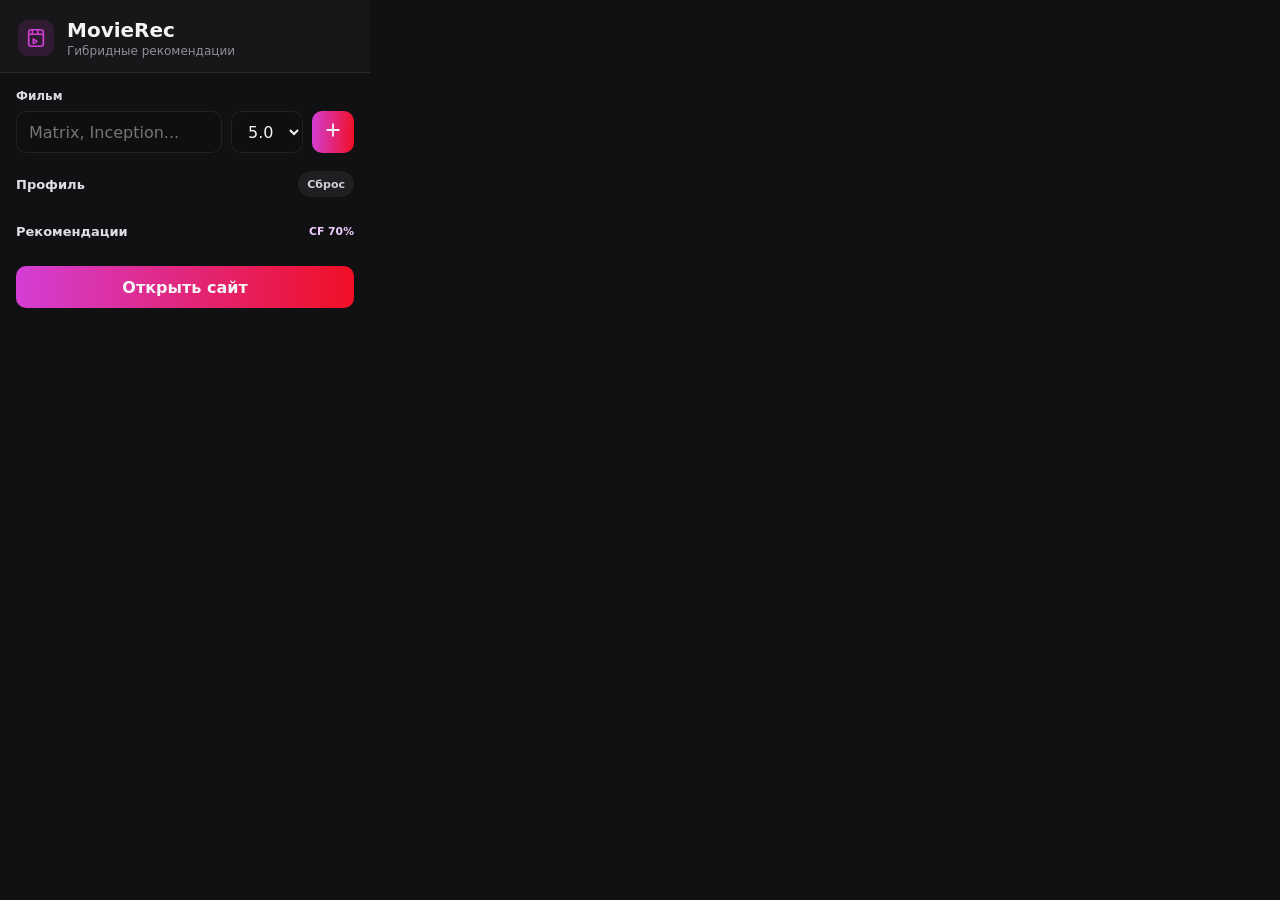
==== extension/popup.html @ 889042d7 "Initial MovieRec prototype" ====
<!doctype html>
<html lang="ru">
  <head>
    <meta charset="UTF-8" />
    <meta name="viewport" content="width=device-width, initial-scale=1.0" />
    <title>MovieRec</title>
    <link rel="icon" href='data:image/svg+xml,<svg xmlns="http://www.w3.org/2000/svg" viewBox="0 0 64 64"><rect width="64" height="64" rx="14" fill="%23151517"/><path d="M17 18h30v28H17zM17 26h30M26 18v8M38 18v8M28 32l10 6-10 6z" fill="none" stroke="%23d33ed5" stroke-width="4" stroke-linejoin="round"/></svg>' />
    <link rel="stylesheet" href="popup.css" />
  </head>
  <body>
    <header class="popup-head">
      <div class="brand-mark">
        <svg viewBox="0 0 24 24" width="22" height="22" aria-hidden="true">
          <path d="M4 5.6A2.6 2.6 0 0 1 6.6 3h10.8A2.6 2.6 0 0 1 20 5.6v12.8a2.6 2.6 0 0 1-2.6 2.6H6.6A2.6 2.6 0 0 1 4 18.4V5.6Z" fill="none" stroke="currentColor" stroke-width="1.8" />
          <path d="M4 8h16M8 3v5M14 3v5M9 13l4 2.6L9 18.2V13Z" fill="none" stroke="currentColor" stroke-width="1.6" stroke-linejoin="round" />
        </svg>
      </div>
      <div>
        <h1>MovieRec</h1>
        <p>Гибридные рекомендации</p>
      </div>
    </header>

    <main>
      <label class="search-label" for="movieSearch">Фильм</label>
      <div class="search-row">
        <input id="movieSearch" type="search" placeholder="Matrix, Inception..." autocomplete="off" />
        <select id="ratingValue" aria-label="Оценка">
          <option value="5">5.0</option>
          <option value="4.5">4.5</option>
          <option value="4">4.0</option>
          <option value="3.5">3.5</option>
          <option value="3">3.0</option>
        </select>
        <button id="addMovie" type="button" aria-label="Добавить">
          <svg viewBox="0 0 24 24" width="20" height="20" aria-hidden="true">
            <path d="M12 5v14M5 12h14" fill="none" stroke="currentColor" stroke-width="2.2" stroke-linecap="round" />
          </svg>
        </button>
      </div>
      <div id="suggestions" class="suggestions"></div>

      <section class="profile-section">
        <div class="section-title">
          <span>Профиль</span>
          <button id="clearProfile" type="button">Сброс</button>
        </div>
        <div id="profileList" class="profile-list"></div>
      </section>

      <section class="recommend-section">
        <div class="section-title">
          <span>Рекомендации</span>
          <small id="modelLabel">CF 70%</small>
        </div>
        <div id="recommendations" class="recommendations"></div>
      </section>

      <button id="openSite" class="site-button" type="button">Открыть сайт</button>
    </main>

    <script src="popup.js"></script>
  </body>
</html>
---- extension/popup.css ----
:root {
  color-scheme: dark;
  --bg: #111113;
  --panel: #1a1a1e;
  --line: rgba(255, 255, 255, 0.08);
  --text: #f4f4f6;
  --muted: #8f8f9a;
  --pink: #d33ed5;
  --red: #f00f24;
  --blue: #38bdf8;
  font-family: Inter, ui-sans-serif, system-ui, -apple-system, BlinkMacSystemFont, "Segoe UI", sans-serif;
}

* {
  box-sizing: border-box;
}

body {
  width: 370px;
  min-height: 520px;
  margin: 0;
  background: var(--bg);
  color: var(--text);
}

button,
input,
select {
  font: inherit;
}

.popup-head {
  display: flex;
  gap: 13px;
  align-items: center;
  padding: 18px 18px 14px;
  border-bottom: 1px solid var(--line);
  background: #171719;
}

.brand-mark {
  display: grid;
  width: 36px;
  height: 36px;
  place-items: center;
  border-radius: 10px;
  background: rgba(211, 62, 213, 0.13);
  color: var(--pink);
}

h1 {
  margin: 0;
  font-size: 20px;
}

p {
  margin: 2px 0 0;
  color: var(--muted);
  font-size: 12px;
}

main {
  padding: 16px;
}

.search-label {
  display: block;
  margin-bottom: 8px;
  color: #d9d9df;
  font-size: 12px;
  font-weight: 900;
}

.search-row {
  display: grid;
  grid-template-columns: minmax(0, 1fr) 72px 42px;
  gap: 9px;
}

input,
select {
  min-height: 42px;
  padding: 0 12px;
  border: 1px solid var(--line);
  border-radius: 10px;
  outline: 0;
  background: #0f0f11;
  color: var(--text);
}

input:focus,
select:focus {
  border-color: rgba(211, 62, 213, 0.72);
}

button {
  border: 0;
  cursor: pointer;
  color: inherit;
}

#addMovie,
.site-button {
  border-radius: 10px;
  background: linear-gradient(92deg, var(--pink), var(--red));
  font-weight: 900;
}

.suggestions {
  display: none;
  overflow: hidden;
  margin-top: 8px;
  border: 1px solid var(--line);
  border-radius: 12px;
  background: var(--panel);
}

.suggestions.is-open {
  display: block;
}

.suggestion {
  display: grid;
  width: 100%;
  grid-template-columns: minmax(0, 1fr) auto;
  gap: 9px;
  align-items: center;
  padding: 10px 12px;
  border-bottom: 1px solid rgba(255, 255, 255, 0.05);
  background: transparent;
  text-align: left;
}

.suggestion:last-child {
  border-bottom: 0;
}

.suggestion:hover {
  background: rgba(255, 255, 255, 0.06);
}

.suggestion strong,
.movie-row strong,
.profile-pill strong {
  overflow: hidden;
  text-overflow: ellipsis;
  white-space: nowrap;
}

.suggestion strong {
  font-size: 13px;
}

.suggestion span {
  color: var(--muted);
  font-size: 11px;
}

.profile-section,
.recommend-section {
  margin-top: 18px;
}

.section-title {
  display: flex;
  align-items: center;
  justify-content: space-between;
  margin-bottom: 9px;
  color: #dfdfe6;
  font-size: 13px;
  font-weight: 900;
}

.section-title button {
  min-height: 26px;
  padding: 0 9px;
  border-radius: 999px;
  background: rgba(255, 255, 255, 0.06);
  color: #cfcfd8;
  font-size: 11px;
  font-weight: 900;
}

.section-title small {
  color: #f0cfff;
}

.profile-list,
.recommendations {
  display: grid;
  gap: 8px;
}

.profile-pill,
.movie-row {
  display: grid;
  gap: 5px;
  padding: 10px 11px;
  border: 1px solid var(--line);
  border-radius: 11px;
  background: var(--panel);
}

.profile-pill {
  grid-template-columns: minmax(0, 1fr) auto;
  align-items: center;
}

.profile-pill span,
.movie-row span {
  color: var(--muted);
  font-size: 11px;
}

.movie-row {
  grid-template-columns: minmax(0, 1fr) auto;
  align-items: center;
}

.movie-row small {
  display: inline-grid;
  min-width: 34px;
  min-height: 27px;
  place-items: center;
  border-radius: 999px;
  background: rgba(211, 62, 213, 0.13);
  color: #f8dbff;
  font-weight: 900;
}

.empty {
  min-height: 58px;
  display: grid;
  place-items: center;
  border: 1px dashed var(--line);
  border-radius: 11px;
  color: #777782;
  font-size: 12px;
  font-weight: 800;
  text-align: center;
}

.site-button {
  width: 100%;
  min-height: 42px;
  margin-top: 18px;
}
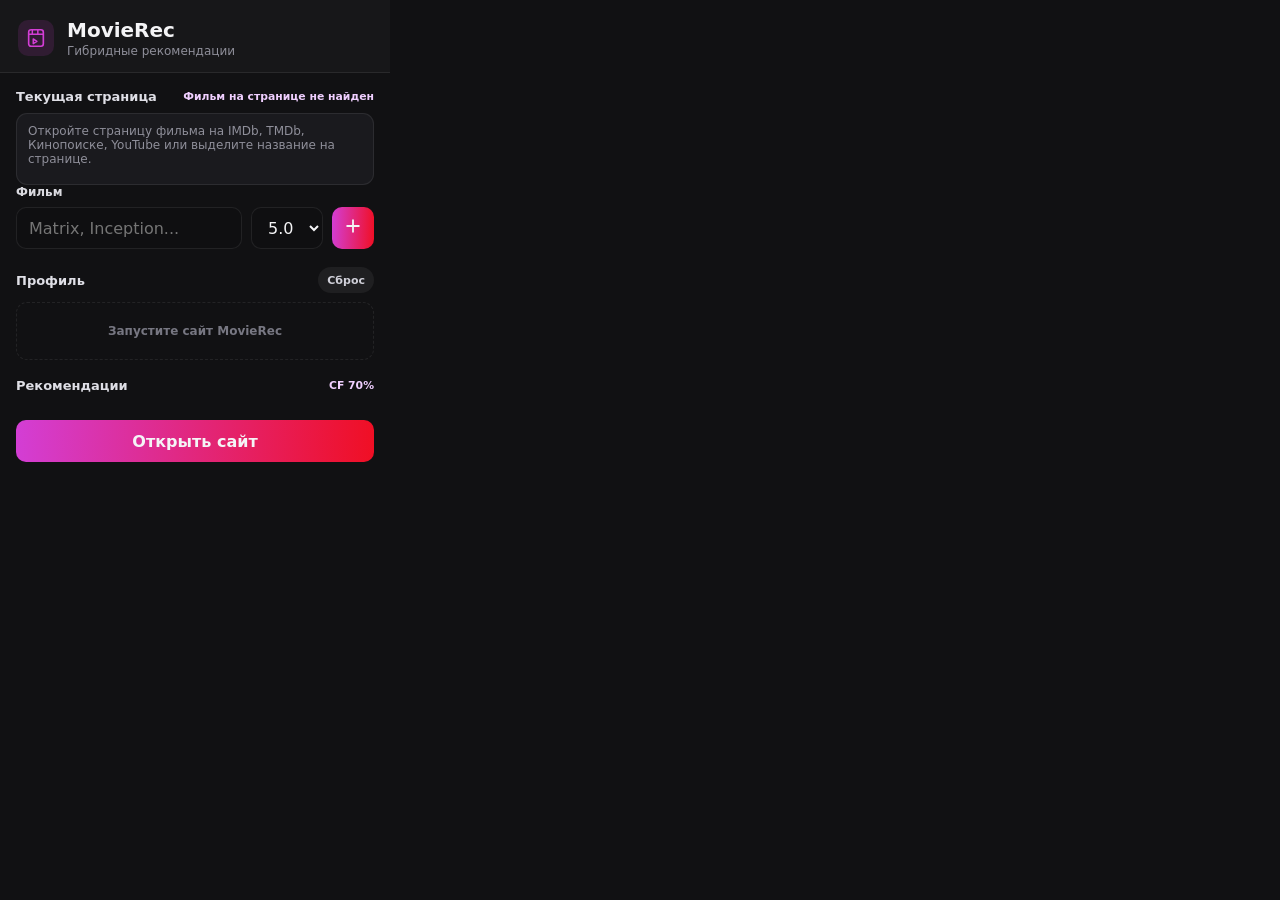
==== commit 8b5a44ba: "Improve semantic search and browser extension" ====
--- a/extension/popup.html
+++ b/extension/popup.html
@@ -22,6 +22,14 @@
     </header>
 
     <main>
+      <section class="detected-section">
+        <div class="section-title">
+          <span>Текущая страница</span>
+          <small id="pageStatus">Ищем фильм</small>
+        </div>
+        <div id="detectedMovie" class="detected-card"></div>
+      </section>
+
       <label class="search-label" for="movieSearch">Фильм</label>
       <div class="search-row">
         <input id="movieSearch" type="search" placeholder="Matrix, Inception..." autocomplete="off" />
--- a/extension/popup.css
+++ b/extension/popup.css
@@ -16,8 +16,8 @@
 }
 
 body {
-  width: 370px;
-  min-height: 520px;
+  width: 390px;
+  min-height: 560px;
   margin: 0;
   background: var(--bg);
   color: var(--text);
@@ -157,8 +157,13 @@
 }
 
 .profile-section,
-.recommend-section {
+.recommend-section,
+.detected-section {
   margin-top: 18px;
+}
+
+.detected-section {
+  margin-top: 0;
 }
 
 .section-title {
@@ -192,13 +197,72 @@
 }
 
 .profile-pill,
-.movie-row {
+.movie-row,
+.detected-card {
   display: grid;
   gap: 5px;
   padding: 10px 11px;
   border: 1px solid var(--line);
   border-radius: 11px;
   background: var(--panel);
+}
+
+.detected-card {
+  min-height: 72px;
+}
+
+.detected-card.is-empty {
+  color: var(--muted);
+  font-size: 12px;
+}
+
+.detected-title {
+  display: grid;
+  grid-template-columns: minmax(0, 1fr) auto;
+  gap: 10px;
+  align-items: start;
+}
+
+.detected-title strong {
+  overflow: hidden;
+  font-size: 14px;
+  text-overflow: ellipsis;
+  white-space: nowrap;
+}
+
+.detected-title small {
+  display: inline-grid;
+  min-width: 34px;
+  min-height: 26px;
+  place-items: center;
+  border-radius: 999px;
+  background: rgba(211, 62, 213, 0.16);
+  color: #f8d7ff;
+  font-weight: 900;
+}
+
+.detected-meta {
+  color: var(--muted);
+  font-size: 11px;
+}
+
+.detected-actions {
+  display: grid;
+  grid-template-columns: 1fr 1fr 1fr;
+  gap: 7px;
+  margin-top: 7px;
+}
+
+.detected-actions button {
+  min-height: 31px;
+  border-radius: 8px;
+  background: rgba(255, 255, 255, 0.07);
+  font-size: 11px;
+  font-weight: 900;
+}
+
+.detected-actions button.primary {
+  background: linear-gradient(92deg, var(--pink), var(--red));
 }
 
 .profile-pill {
